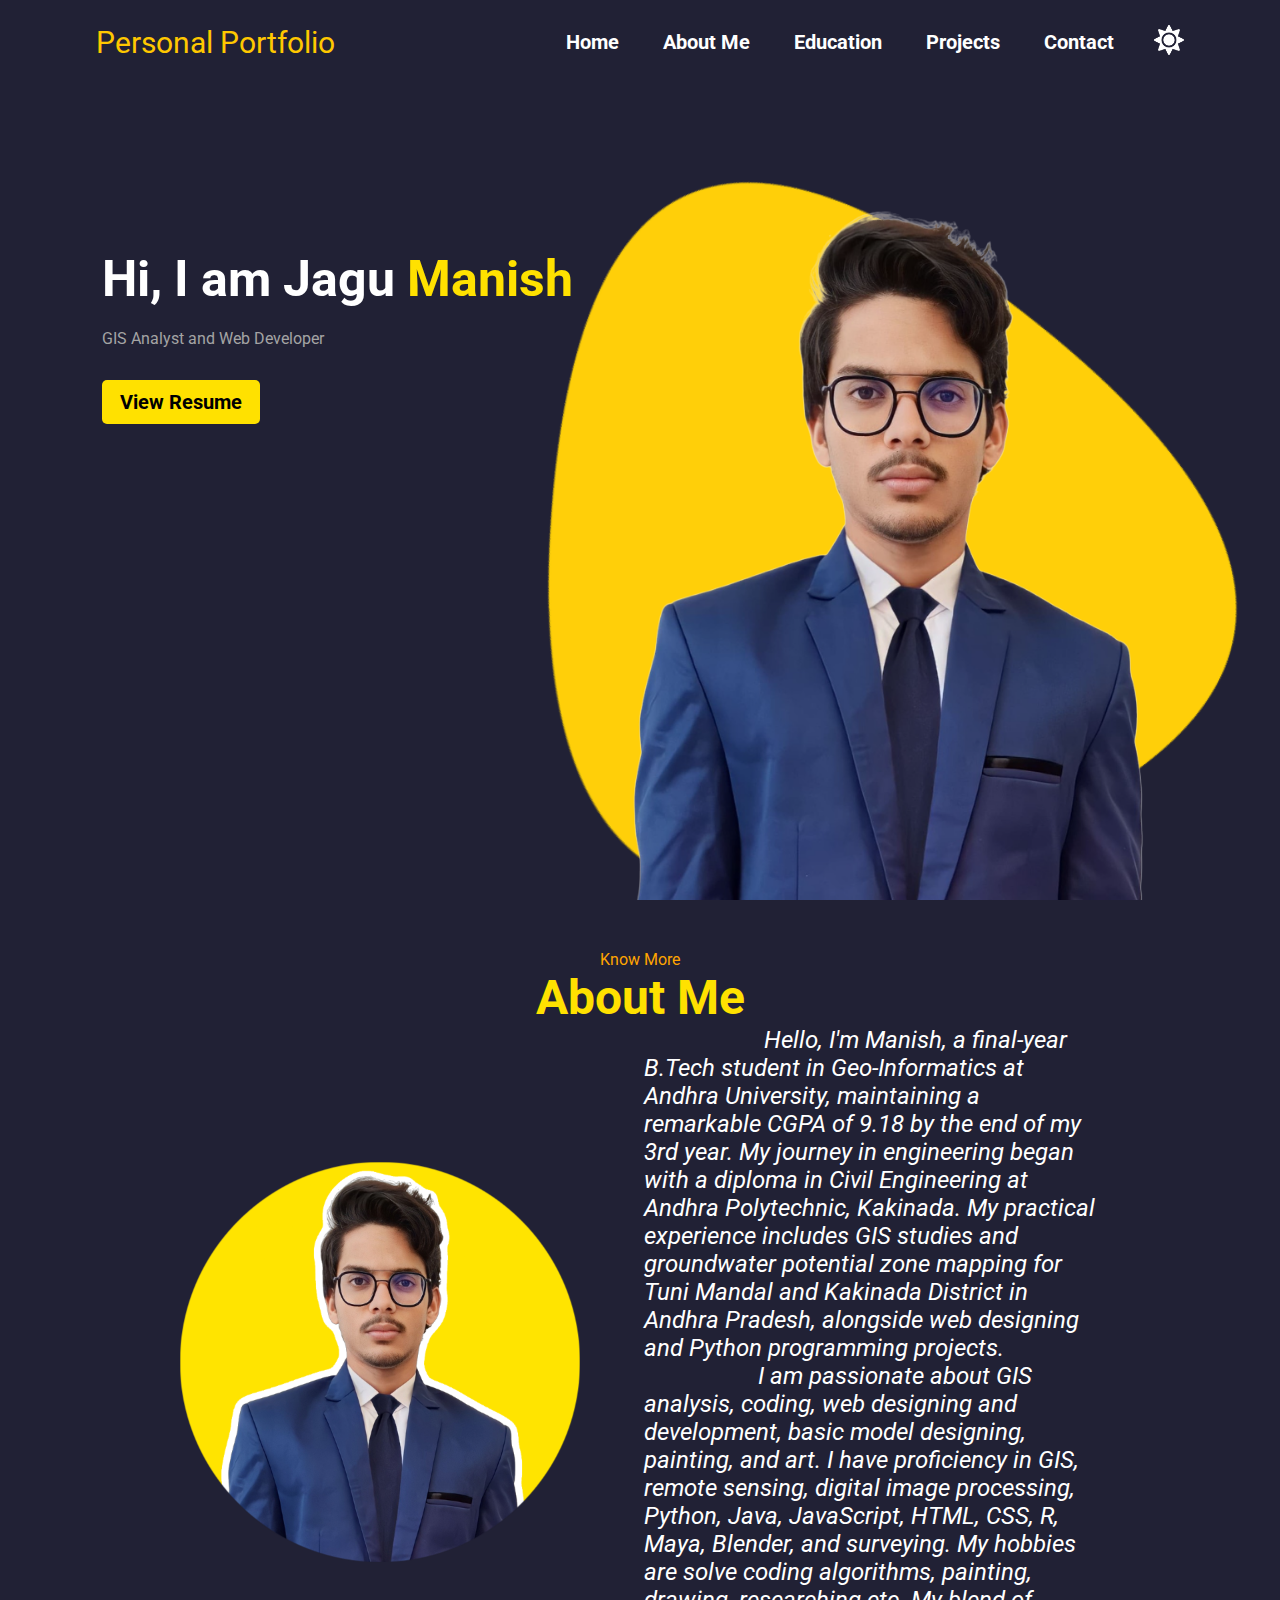
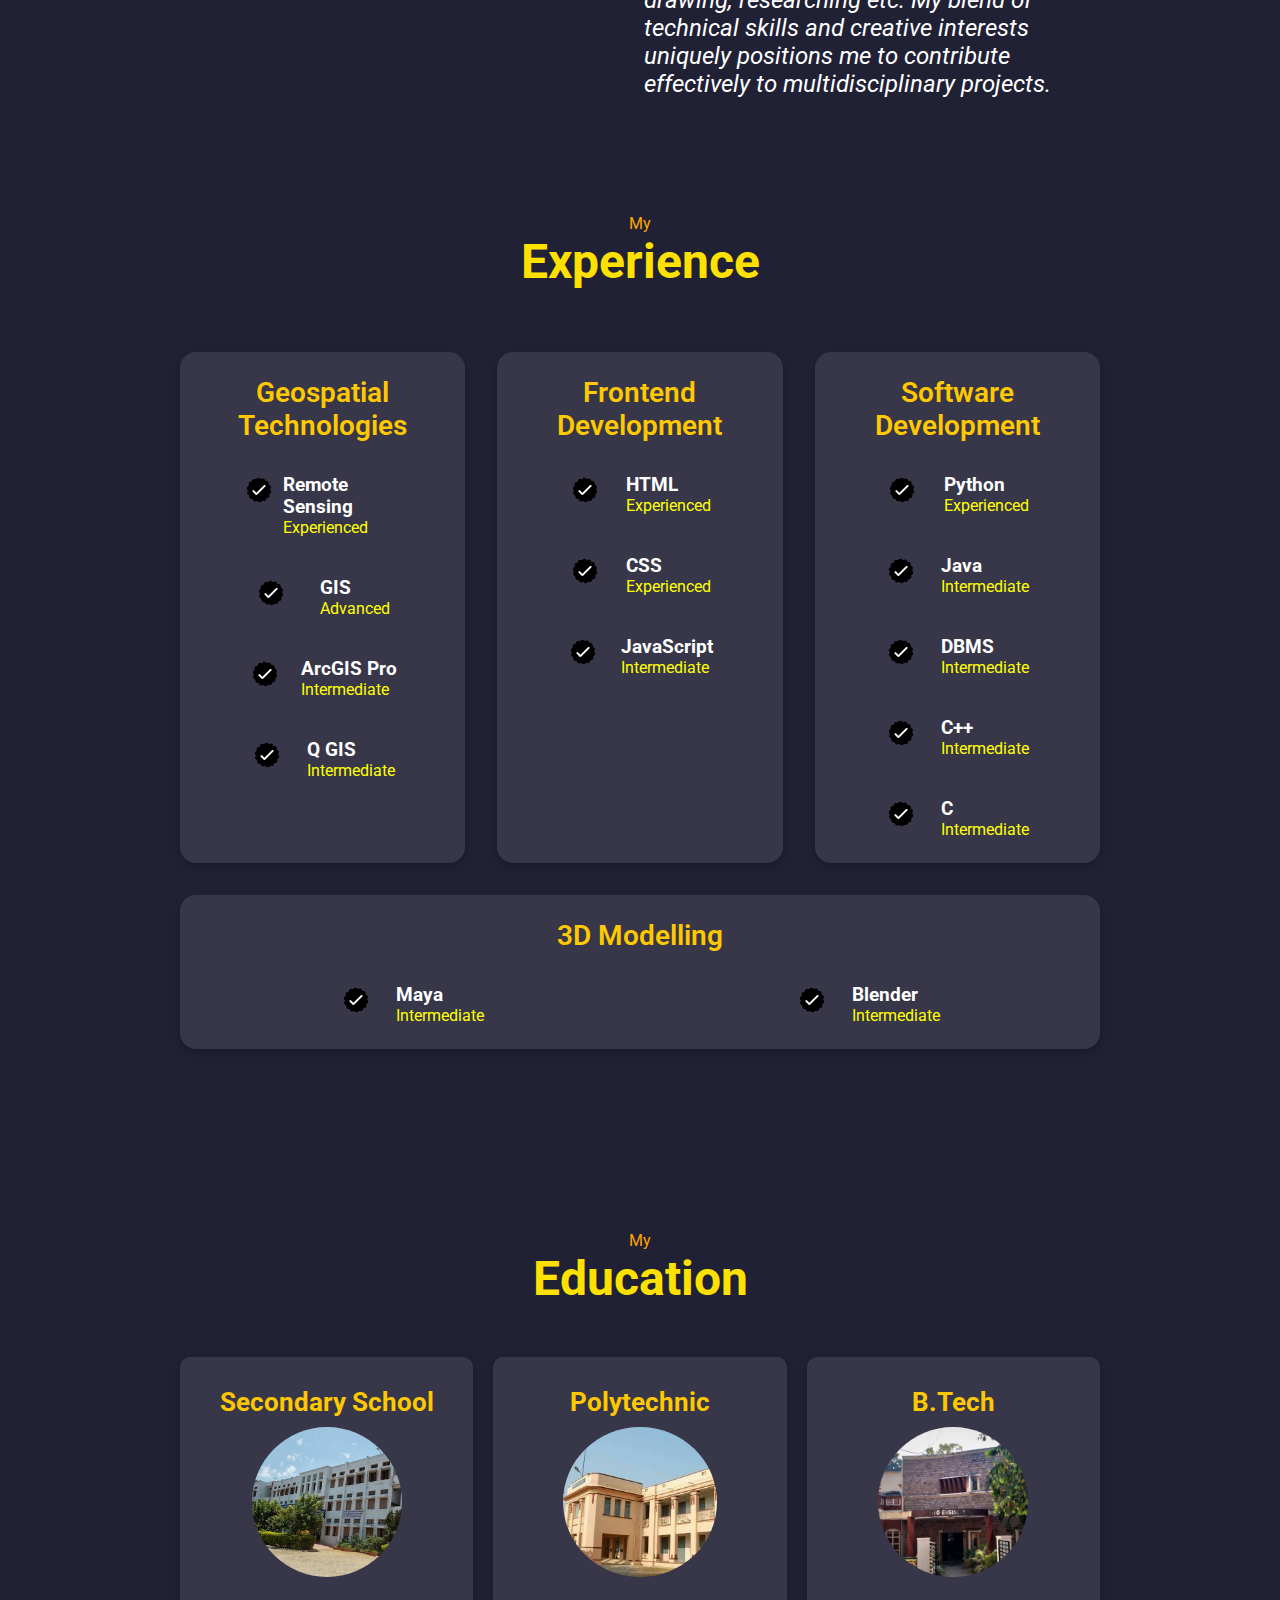
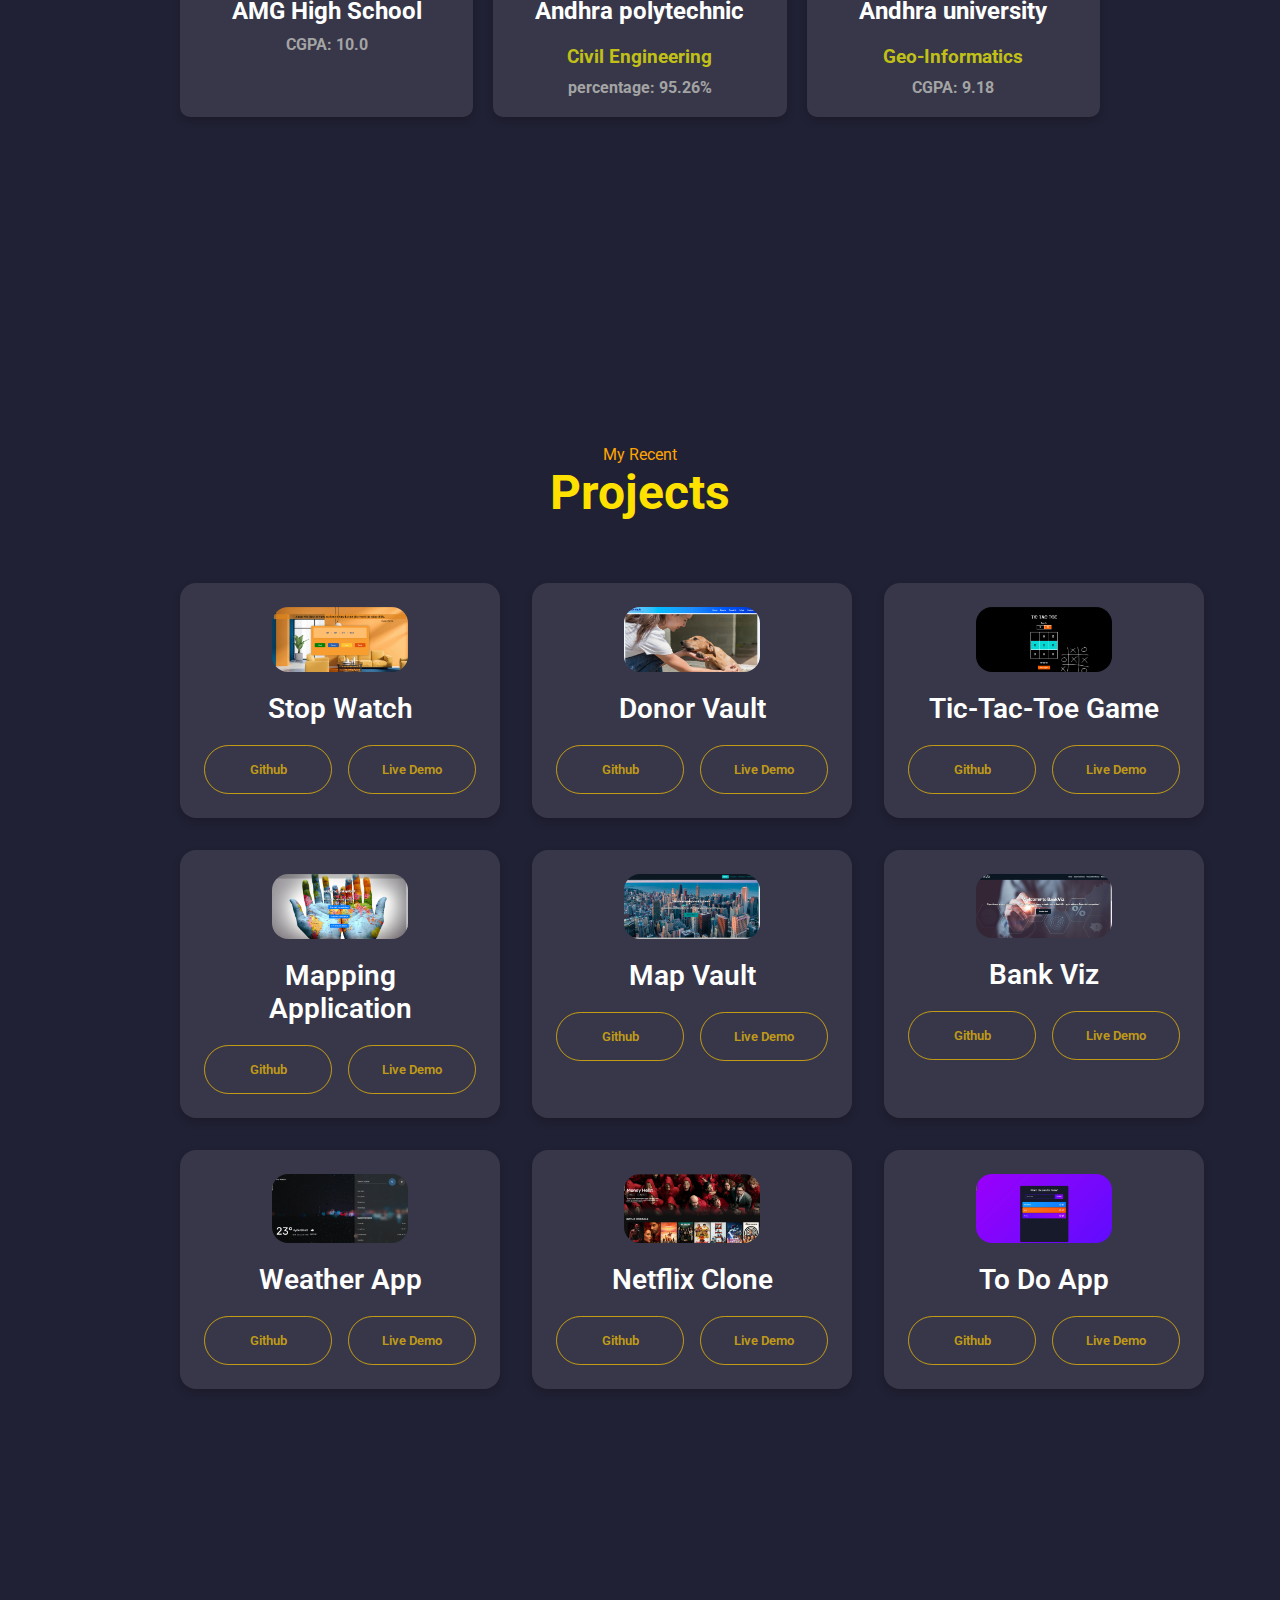
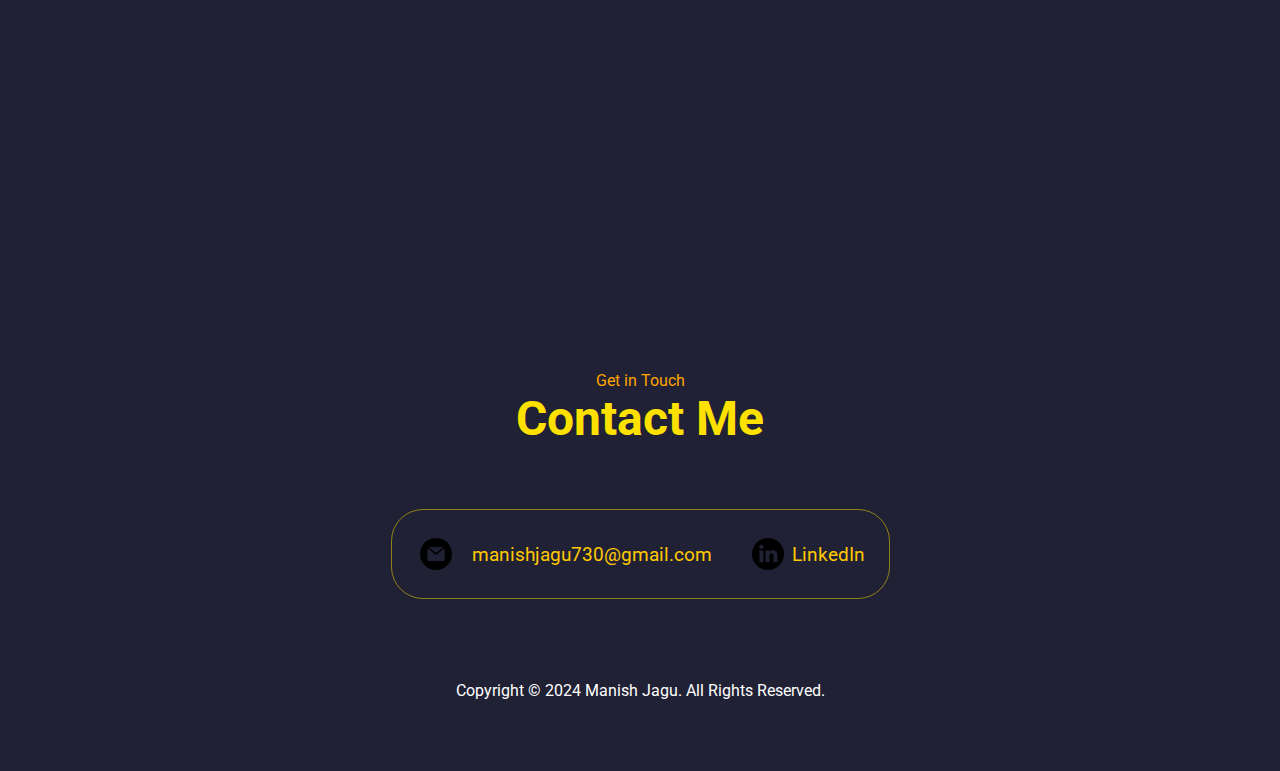
==== index.html @ 271c4fae "Add files via upload" ====
<!DOCTYPE html>
<html lang="en">
<head>
    <meta charset="UTF-8" />
    <meta http-equiv="X-UA-Compatible" content="IE=edge" />
    <meta name="viewport" content="width=device-width, initial-scale=1.0" />
    <title>Manish's Personal Portfolio</title>
    
    <!-- Google Font Roboto link -->
    <link rel="preconnect" href="https://fonts.googleapis.com" />
    <link rel="preconnect" href="https://fonts.gstatic.com" crossorigin />
    <link href="https://fonts.googleapis.com/css2?family=Roboto:wght@300;400;500;700&display=swap" rel="stylesheet"/>
    
    <!-- Font Awesome CDN link -->
    <link rel="stylesheet" href="https://cdnjs.cloudflare.com/ajax/libs/font-awesome/6.5.2/css/all.min.css" integrity="sha512-SnH5WK+bZxgPHs44uWIX+LLJAJ9/2PkPKZ5QiAj6Ta86w+fsb2TkcmfRyVX3pBnMFcV7oQPJkl9QevSCWr3W6A==" crossorigin="anonymous" referrerpolicy="no-referrer" />
    <link rel="stylesheet" href="styles.css" />
</head>
<body>
    <!-- home -->
    <div class="home" id="home">
        <nav>
            <p class="heading-logo">Personal Portfolio</p>
            <ul>
                <li><a href="#home">Home</a></li>
                <li><a href="#about">About Me</a></li>
                <li><a href="#education">Education</a></li>
                <li><a href="#projects">Projects</a></li>
                <li><a href="#contact">Contact</a></li>
            </ul>
            <a href="./index_light.html"><img src="./assets/sun.png" id="mode-icon"></a>
        </nav>
        <div class="home-details" id="home">
            <h1>
                Hi, I am Jagu <span>Manish</span>
            </h1>
            <p>GIS Analyst and Web Developer</p>
            <button onclick="window.open('assets/ResumeMJ.pdf')">View Resume</button>
        </div>
        <div class="home-profile-img">
            <img src="assets/imgbg3.png" class="img-bg">
            <img src="assets/Manish.png" class="manish-img">
        </div>
    </div>

    <!-- about -->
    <section id="about">
        <p class="section__text__p1">Know More</p>
        <h1 class="title">About Me</h1>
        <div class="section-container">
            <div class="section__pic-container">
            <img
                src="./assets/manish2.png"
                alt="Profile picture"
                class="about-pic"
            />
            </div>
            <div class="about-details-container">
            <div class="about-containers">
                
            <div class="text-container">
                <p style="font-size: 24px; font-style:italic; color: white;">
                    ‎ ‎ ‎ ‎ ‎ ‎ ‎ ‎ ‎ ‎ ‎ ‎ ‎ 
                    ‎ ‎ ‎ ‎ ‎ ‎ ‎ Hello, I'm Manish, a final-year B.Tech student in Geo-Informatics at Andhra University, 
                    maintaining a remarkable CGPA of 9.18 by the end of my 3rd year. My journey in engineering 
                    began with a diploma in Civil Engineering at Andhra Polytechnic, Kakinada. My practical 
                    experience includes GIS studies and groundwater potential zone mapping for Tuni Mandal 
                    and Kakinada District in Andhra Pradesh, alongside web designing and Python 
                    programming projects.
                    <br>
                    ‎ ‎ ‎ ‎ ‎ ‎ ‎ ‎ ‎ ‎ ‎ ‎ ‎ 
                    ‎ ‎ ‎ ‎ ‎ ‎ ‎I am passionate about GIS analysis, coding, web designing and development, 
                    basic model designing, painting, and art. I have proficiency in GIS, remote sensing, 
                    digital image processing, Python, Java, JavaScript, HTML, CSS, R, Maya, Blender, and
                    surveying. My hobbies are solve coding algorithms, painting, drawing, researching etc. My blend of technical skills and creative interests uniquely positions me to 
                    contribute effectively to multidisciplinary projects.
                </p>
            </div>
            </div>
        </div>
        </section>
    
    <!-- Experience -->
        <section id="experience">
        <p class="section__text__p1">My</p>
        <h1 class="title">Experience</h1>
        <div class="experience-details-container">
            <div class="about-containers">
    
            <div class="details-container">
                <h2 class="experience-sub-title">Geospatial Technologies</h2>
                <div class="article-container">
                    <article>
                        <img
                        src="./assets/checkmark.png"
                        alt="Experience icon"
                        class="icon"
                        />
                        <div>
                        <h3>Remote Sensing</h3>
                        <p>Experienced</p>
                        </div>
                    </article>
                    <article>
                        <img
                        src="./assets/checkmark.png"
                        alt="Experience icon"
                        class="icon"
                        />
                        <div>
                        <h3>GIS</h3>
                        <p>Advanced</p>
                        </div>
                    </article>
                    <article>
                        <img
                        src="./assets/checkmark.png"
                        alt="Experience icon"
                        class="icon"
                        />
                        <div>
                        <h3>ArcGIS Pro</h3>
                        <p>Intermediate</p>
                        </div>
                    </article>
                    <article>
                        <img
                        src="./assets/checkmark.png"
                        alt="Experience icon"
                        class="icon"
                        />
                        <div>
                        <h3>Q GIS</h3>
                        <p>Intermediate</p>
                        </div>
                    </article>
                </div>
            </div>
            <div class="details-container">
                <h2 class="experience-sub-title">Frontend Development</h2>
                <div class="article-container">
                <article>
                    <img
                    src="./assets/checkmark.png"
                    alt="Experience icon"
                    class="icon"
                    />
                    <div>
                    <h3>HTML</h3>
                    <p>Experienced</p>
                    </div>
                </article>
                <article>
                    <img
                    src="./assets/checkmark.png"
                    alt="Experience icon"
                    class="icon"
                    />
                    <div>
                    <h3>CSS</h3>
                    <p>Experienced</p>
                    </div>
                </article>
                <article>
                    <img
                    src="./assets/checkmark.png"
                    alt="Experience icon"
                    class="icon"
                    />
                    <div>
                    <h3>JavaScript</h3>
                    <p>Intermediate</p>
                    </div>
                </article>
                </div>
            </div>
            <div class="details-container">
                <h2 class="experience-sub-title">Software Development</h2>
                <div class="article-container">
                    <article>
                        <img
                        src="./assets/checkmark.png"
                        alt="Experience icon"
                        class="icon"
                        />
                        <div>
                        <h3>Python</h3>
                        <p>Experienced</p>
                        </div>
                    </article>
                <article>
                    <img
                    src="./assets/checkmark.png"
                    alt="Experience icon"
                    class="icon"
                    />
                    <div>
                    <h3>Java</h3>
                    <p>Intermediate</p>
                    </div>
                </article>
                <article>
                    <img
                    src="./assets/checkmark.png"
                    alt="Experience icon"
                    class="icon"
                    />
                    <div>
                    <h3>DBMS</h3>
                    <p>Intermediate</p>
                    </div>
                </article>
                <article>
                    <img
                    src="./assets/checkmark.png"
                    alt="Experience icon"
                    class="icon"
                    />
                    <div>
                    <h3>C++</h3>
                    <p>Intermediate</p>
                    </div>
                </article>
                <article>
                    <img
                    src="./assets/checkmark.png"
                    alt="Experience icon"
                    class="icon"
                    />
                    <div>
                    <h3>C</h3>
                    <p>Intermediate</p>
                    </div>
                </article>
                </div>
            </div>
    
            <div class="details-container">
                <h2 class="experience-sub-title">3D Modelling</h2>
                <div class="article-container">
                    <article>
                        <img
                        src="./assets/checkmark.png"
                        alt="Experience icon"
                        class="icon"
                        />
                        <div>
                        <h3>Maya</h3>
                        <p>Intermediate</p>
                        </div>
                    </article>
                <article>
                    <img
                    src="./assets/checkmark.png"
                    alt="Experience icon"
                    class="icon"
                    />
                    <div>
                    <h3>Blender</h3>
                    <p>Intermediate</p>
                    </div>
                </article>
                </div>
            </div>
        </div>
        </div>
    </section>
    
    <!-- Education -->
    <section id="education">
        <p class="section__text__p1">My</p>
        <h1 class="title">Education</h1>
        <div class="education-details-container">
            <div class="education-container">
                <h1>Secondary School</h1>
                <img src="assets/amg.jpg" alt="ssc">
                <h2>AMG High School</h2>
                <h4>CGPA: 10.0</h4>
            </div>
    
            <div class="education-container">
                <h1>Polytechnic</h1>
                <img src="assets/apt.jpeg" alt="ssc">
                <h2>Andhra polytechnic</h2>
                <h3>Civil Engineering</h3>
                <h4>percentage: 95.26%</h4>
            </div>
    
            <div class="education-container">
                <h1>B.Tech</h1>
                <img src="assets/geoengg.jpg" alt="ssc">
                <h2>Andhra university</h2>
                <h3>Geo-Informatics</h3>
                <h4>CGPA: 9.18</h4>
            </div>
        </div>
    </section>

    <!-- Projects -->
    <section id="projects">
    <p class="section__text__p1">My Recent</p>
    <h1 class="title">Projects</h1>
    <div class="experience-details-container">
        <div class="about-containers project-containers">
            <div class="details-container color-container">
                <div class="article-container">
                <img
                    src="./assets/Stopwatch.png"
                    alt="Project 1"
                    class="project-img"
                />
                </div>
                <h2 class="experience-sub-title project-title">Stop Watch</h2>
                <div class="btn-container">
                <button
                    class="btn btn-color-2 project-btn"
                    onclick="location.href='https://github.com/ManishJaagu/PRODIGY_WD_02.git'"
                >
                    Github
                </button>
                <button
                    class="btn btn-color-2 project-btn"
                    onclick="location.href='https://manishjaagu.github.io/PRODIGY_WD_02/'"
                >
                    Live Demo
                </button>
                </div>
            </div>
            <div class="details-container color-container">
                <div class="article-container">
                <img
                    src="./assets/DonorVault.png"
                    alt="Project 2"
                    class="project-img"
                />
                </div>
                <h2 class="experience-sub-title project-title">Donor Vault</h2>
                <div class="btn-container">
                <button
                    class="btn btn-color-2 project-btn"
                    onclick="location.href='https://github.com/ManishJaagu/ManishJaagu-The-Sparks-foundation_Task3_payment-gateway-integration_Web-Development.git'"
                >
                    Github
                </button>
                <button
                    class="btn btn-color-2 project-btn"
                    onclick="location.href='https://manishjaagu.github.io/ManishJaagu-The-Sparks-foundation_Task3_payment-gateway-integration_Web-Development/'"
                >
                    Live Demo
                </button>
                </div>
            </div>
            <div class="details-container color-container">
            <div class="article-container">
            <img
                src="./assets/Tic-Tac-Toe.png"
                alt="Project 3"
                class="project-img"
            />
            </div>
            <h2 class="experience-sub-title project-title">Tic-Tac-Toe Game</h2>
            <div class="btn-container">
            <button
                class="btn btn-color-2 project-btn"
                onclick="location.href='https://github.com/ManishJaagu/PRODIGY_WD_03.git'"
            >
                Github
            </button>
            <button
                class="btn btn-color-2 project-btn"
                onclick="location.href='https://manishjaagu.github.io/PRODIGY_WD_03/'"
            >
                Live Demo
            </button>
            </div>
            
            </div>
    
            <div class="details-container color-container">
                <div class="article-container">
                <img
                    src="./assets/MapVaultGIS.png"
                    alt="Project 1"
                    class="project-img"
                />
                </div>
                <h2 class="experience-sub-title project-title">Mapping Application</h2>
                <div class="btn-container">
                <button
                    class="btn btn-color-2 project-btn"
                    onclick="location.href='https://github.com/ManishJaagu/InternCareer_Geospatial-Data-Analysis_Task2_Geospatial-Application-Development.git'"
                >
                    Github
                </button>
                <button
                    class="btn btn-color-2 project-btn"
                    onclick="location.href='https://manishjaagu.github.io/InternCareer_Geospatial-Data-Analysis_Task2_Geospatial-Application-Development/'"
                >
                    Live Demo
                </button>
                </div>
            </div>
            <div class="details-container color-container">
                <div class="article-container">
                <img
                    src="./assets/Map Vault.png"
                    alt="Project 2"
                    class="project-img"
                />
                </div>
                <h2 class="experience-sub-title project-title">Map Vault</h2>
                <div class="btn-container">
                <button
                    class="btn btn-color-2 project-btn"
                    onclick="location.href='https://github.com/ManishJaagu/PRODIGY_WD_01.git'"
                >
                    Github
                </button>
                <button
                    class="btn btn-color-2 project-btn"
                    onclick="location.href='https://manishjaagu.github.io/PRODIGY_WD_01/'"
                >
                    Live Demo
                </button>
                </div>
            </div>
            <div class="details-container color-container">
            <div class="article-container">
            <img
                src="./assets/BankViz.png"
                alt="Project 3"
                class="project-img"
            />
            </div>
            <h2 class="experience-sub-title project-title">Bank Viz</h2>
            <div class="btn-container">
            <button
                class="btn btn-color-2 project-btn"
                onclick="location.href='https://github.com/ManishJaagu/The-Sparks-foundation_Task1_Basic-banking-System_Web-Development.git'"
            >
                Github
            </button>
            <button
                class="btn btn-color-2 project-btn"
                onclick="location.href='https://manishjaagu.github.io/The-Sparks-foundation_Task1_Basic-banking-System_Web-Development/'"
            >
                Live Demo
            </button>
            </div>
            
            </div>

            <div class="details-container color-container">
                <div class="article-container">
                <img
                    src="./assets/weather2.png"
                    alt="Project 1"
                    class="project-img"
                />
                </div>
                <h2 class="experience-sub-title project-title">Weather App</h2>
                <div class="btn-container">
                <button
                    class="btn btn-color-2 project-btn"
                    onclick="location.href='https://github.com/ManishJaagu/InternCareer_Geospatial-Data-Analysis_Task2_Geospatial-Application-Development.git'"
                >
                    Github
                </button>
                <button
                    class="btn btn-color-2 project-btn"
                    onclick="location.href='https://manishjaagu.github.io/InternCareer_Geospatial-Data-Analysis_Task2_Geospatial-Application-Development/'"
                >
                    Live Demo
                </button>
                </div>
            </div>
            <div class="details-container color-container">
                <div class="article-container">
                <img
                    src="./assets/netflixClone.png"
                    alt="Project 2"
                    class="project-img"
                />
                </div>
                <h2 class="experience-sub-title project-title">Netflix Clone</h2>
                <div class="btn-container">
                <button
                    class="btn btn-color-2 project-btn"
                    onclick="location.href='https://github.com/ManishJaagu/PRODIGY_WD_01.git'"
                >
                    Github
                </button>
                <button
                    class="btn btn-color-2 project-btn"
                    onclick="location.href='https://manishjaagu.github.io/PRODIGY_WD_01/'"
                >
                    Live Demo
                </button>
                </div>
            </div>
            <div class="details-container color-container">
            <div class="article-container">
            <img
                src="./assets/todoapp.png"
                alt="Project 3"
                class="project-img"
            />
            </div>
            <h2 class="experience-sub-title project-title">To Do App</h2>
            <div class="btn-container">
            <button
                class="btn btn-color-2 project-btn"
                onclick="location.href='https://github.com/ManishJaagu/The-Sparks-foundation_Task1_Basic-banking-System_Web-Development.git'"
            >
                Github
            </button>
            <button
                class="btn btn-color-2 project-btn"
                onclick="location.href='https://manishjaagu.github.io/The-Sparks-foundation_Task1_Basic-banking-System_Web-Development/'"
            >
                Live Demo
            </button>
            </div>
            
            </div>
        </div>
    </div>
    </div>
    </section>
    
    <!-- Contact -->
    <section id="contact">
    <p class="section__text__p1">Get in Touch</p>
    <h1 class="title">Contact Me</h1>
    <div class="contact-info-upper-container">
        <div class="contact-info-container">
        <img
            src="./assets/email.png"
            alt="Email icon"
            class="icon contact-icon email-icon"
        />
        <p>
            <p href="mailto:manishjagu730@gmail.com">manishjagu730@gmail.com </p>
        </p>
        </div>
        <div class="contact-info-container">
        <img
            src="./assets/linkedin.png"
            alt="LinkedIn icon"
            class="icon contact-icon"
        />
        <p>
            <a href="https://www.linkedin.com/in/jagu-manish-592334283/"
            >LinkedIn</a
            >
        </p>
        </div>
    </div>
    </section>

    <!-- Footer -->
    <footer>
    <p>Copyright &#169; 2024 Manish Jagu. All Rights Reserved.</p>
    </footer>

    <!-- script -->
    <script>
    function toggleMenu() {
        const menu = document.querySelector(".menu-links");
        const icon = document.querySelector(".hamburger-icon");
        menu.classList.toggle("open");
        icon.classList.toggle("open");
    }
    </script>
    
</body>
</html>
---- styles.css ----
* {
    margin: 0;
    padding: 0;
    font-family: "Roboto", sans-serif;
}

#mode-icon{
  width: 30px;
  cursor: pointer;
  padding-left: 20px;
}


body{
  background-color: rgb(33, 33, 53);
  color: rgb(255, 225, 0);
}

section p{
  color: orange;
}
.home {
    position: relative;
    width: 100%;
    height: 100vh;
    background: rgb(33, 33, 53);
}

nav {
    display: flex;
    width: 85%;
    margin: auto;
    padding: 20px;
    align-items: center;
    justify-content: space-between;
}

.heading-logo {
    font-size: 30px;
    color: rgb(255, 200, 0);
    cursor: pointer;
}
nav ul{
  flex: 1;
  text-align: right;
}

nav ul li {
    display: inline-block;
    list-style: none;
    margin: 10px 20px;
}

nav ul li a {
    font-size: 20px;
    text-decoration: none;
    color: white;
    font-weight: bold;
}

nav ul li a:hover {
    color: rgb(255, 200, 0);
    transform: scale(1.1);
    transition: 0.2s;
}

nav ul li a:active {
    color: orange;
    transform: scale(1.05);
    transition: 0.1s;
}

/*------------------Home details---------------*/
.home-details {
    margin-left: 8%;
    margin-top: 13%;
}

.home-details h1 {
    font-size: 50px;
    color: white;
    margin-bottom: 20px;
}

span {
    color:rgb(255, 225, 0);
}

.home-details p {
    color: rgb(164, 164, 164);
    line-height: 22px;
}

.home-details button {
    background-color: rgb(255, 225, 0);
    text-decoration: none;
    color: black;
    font-weight: bold;
    font-size: 20px;
    padding: 10px 18px;
    margin: 30px 0;
    display: inline-block;
    border-radius: 5px;
    border: none;
}

.home-details button:hover {
    transform: scale(1.1);
    transition: 0.3s;
}

.home-profile-img {
    width: 45%;
    height: 80%;
    position: absolute;
    bottom: 0;
    right: 100px;
}

.home-profile-img img {
    height: 100%;
    position: absolute;
    left: 50%;
    bottom: 0;
    transform: translateX(-50%);
    transition: bottom 1s, left 1s;
}

.home-profile-img:hover .img-bg {
    bottom: 40px;
}

.home-profile-img:hover .manish-img {
    left: 45%;
}

/* Media Queries for Responsive Design */
@media (max-width: 1200px) {
    .home-details h1 {
        font-size: 40px;
    }

    .home-details button {
        font-size: 18px;
        padding: 8px 16px;
    }

    .home-profile-img {
        width: 50%;
        right: 50px;
    }
}

@media (max-width: 992px) {
    nav ul {
        display: none;
    }

    nav .menu-icon {
        display: block;
    }

    .home-details {
        margin-top: 10%;
    }

    .home-profile-img {
        width: 55%;
        right: 20px;
    }
}

@media (max-width: 768px) {
    nav {
        flex-direction: column;
        align-items: flex-start;
    }

    .home-details h1 {
        font-size: 30px;
    }

    .home-details p {
        font-size: 16px;
    }

    .home-details button {
        font-size: 16px;
        padding: 6px 12px;
    }

    .home-profile-img {
        width: 60%;
        right: 10px;
    }
}

@media (max-width: 576px) {
    .home-details {
        margin-left: 5%;
        margin-top: 5%;
    }

    .home-details h1 {
        font-size: 25px;
    }

    .home-details p {
        font-size: 14px;
    }

    .home-details button {
        font-size: 14px;
        padding: 5px 10px;
    }

    .home-profile-img {
        width: 70%;
        right: 0;
    }

    .home-profile-img img {
        height: 80%;
    }
}

@media (max-width: 400px) {
    .home-details {
        margin-left: 3%;
        margin-top: 3%;
    }

    .home-details h1 {
        font-size: 20px;
    }

    .home-details p {
        font-size: 12px;
    }

    .home-details button {
        font-size: 12px;
        padding: 4px 8px;
    }

    .home-profile-img {
        width: 80%;
        right: 0;
    }

    .home-profile-img img {
        height: 70%;
    }
}

/* ----------------------------------------- */
  section {
    padding-top: 4vh;
    height: 96vh;
    margin: 0 10rem;
    box-sizing: border-box;
    min-height: fit-content;
  }
  
  .section-container {
    display: flex;
  }
  
  #profile {
    display: flex;
    justify-content: center;
    gap: 5rem;
    height: 80vh;
    border-radius: 999px;
  }
  
  .section__pic-container {
    display: flex;
    height: 400px;
    width: 400px;
    margin: auto 0;
    border-radius: 999px;
  }
  
  .section__text {
    align-self: center;
    text-align: center;
  }
  
  .section__text p {
    font-weight: 600;
  }
  
  .section__text__p1 {
    text-align: center;
  }
  
  .section__text__p2 {
    font-size: 1.75rem;
    margin-bottom: 1rem;
  }
  
  .title {
    font-size: 3rem;
    text-align: center;
  }
  
  #socials-container {
    display: flex;
    justify-content: center;
    margin-top: 1rem;
    gap: 1rem;
  }
  
  .icon {
    cursor: pointer;
    height: 2rem;
  }
  
  .btn-container {
    display: flex;
    justify-content: center;
    gap: 1rem;
  }
  
  .btn {
    font-weight: 600;
    transition: all 300ms ease;
    padding: 1rem;
    width: 8rem;
    border-radius: 2rem;
  }
  
  .btn-color-1,
  .btn-color-2 {
    border: rgb(53, 53, 53) 0.1rem solid;
  }
  
  .btn-color-1:hover,
  .btn-color-2:hover {
    cursor: pointer;
  }
  
  .btn-color-1,
  .btn-color-2:hover {
    background: rgb(53, 53, 53);
    color: white;
  }
  
  .btn-color-1:hover {
    background: rgb(0, 0, 0);
  }
  
  .btn-color-2 {
    background: none;
  }
  
  .btn-color-2:hover {
    border: rgb(255, 255, 255) 0.1rem solid;
  }
  
  .btn-container {
    gap: 1rem;
  }
  
  #about {
    position: relative;
  }
  
  .about-containers {
    gap: 2rem;
    margin-bottom: 2rem;
    margin-top: 2rem;
  }
  
  .about-details-container {
    justify-content: center;
    flex-direction: column;
  }
  
  .about-containers,
  .about-details-container {
    display: flex;
  }
  
  .project-containers{
    display: grid;
    grid-template-columns: repeat(3, 1fr);
  }
  
  .about-pic {
    border-radius: 2rem;
  }
  
  .details-container {
    padding: 1.5rem;
    flex: 1;
    background:rgba(255, 255, 255, 0.1);
    border-radius: 1rem;
    text-align: center;
    box-shadow: 0 4px 8px rgba(0, 0, 0, 0.2);
  }
  
  .details-container h3{
    color: white;
  }

  .details-container p{
    color: rgb(255, 255, 0);
  }
  .section-container {
    gap: 4rem;
    height: 80%;
  }
  
  .section__pic-container {
    height: 400px;
    width: 400px;
    margin: auto 0;
  }
  
  #experience {
    position: relative;
  }
  
  .experience-sub-title {
    color: rgb(255, 200, 0);
    font-weight: 600;
    font-size: 1.75rem;
    margin-bottom: 2rem;
  }
  
  .experience-details-container {
    display: flex;
    justify-content: center;
    flex-direction: column;
  }
  
  .article-container {
    display: flex;
    text-align: initial;
    flex-wrap: wrap;
    flex-direction: row;
    gap: 2.5rem;
    justify-content: space-around;
  }
  
  article {
    display: flex;
    width: 10rem;
    justify-content: space-around;
    gap: 0.5rem;
  }
  
  /* Education Section */
  section {
    padding: 50px 20px;
    background-color: rgb(33, 33, 53);
  }
  
  #education{
    padding-top: 100px;
  }
  
  .title {
    text-align: center;
    margin-bottom: 30px;
  }
  
  .education-details-container {
    display: grid; 
    grid-template-columns: repeat(3, 1fr);
    gap: 20px; 
    justify-content: center;
    margin-top: 50px;
  }
  
  .education-container {
    background:rgba(255, 255, 255, 0.1);
    border-radius: 10px;
    box-shadow: 0 4px 8px rgba(0, 0, 0, 0.2);
    padding: 20px;
    text-align: center;
    display: flex; 
    flex-direction: column; 
    align-items: center; 
  }
  
  
  .education-container img {
    max-width: 100%; 
    max-height: 150px; 
    border-radius: 50%;
    margin-bottom: 10px;
  }
  
  .education-container h1,
  .education-container h2,
  .education-container h3 {
    margin: 10px 0;
  }
  
  .education-container h1 {
    font-size: 1.6rem;
    color: rgb(255, 200, 0);
  }
  
  .education-container h2 {
    font-size: 1.5rem;
    color: white;
  }
  
  .education-container h3 {
    font-size: 1.2rem;
    color: rgba(255, 255, 0, 0.7);
  }
  
  .education-container h4 {
    font-size: 1rem;
    color: rgb(164, 164, 164);
  }


  .nav-links-container{
    text-align: center;
  }
  
  /* Responsive Design */
  @media (max-width: 768px) {
    .education-details-container {
      grid-template-columns: repeat(2, 1fr); 
    }
  }
  
  @media (max-width: 480px) {
    .education-details-container {
      grid-template-columns: 1fr; 
    }
  }
  
  
  
  #projects {
    position: relative;
  }
  
  .color-container {
    background: rgba(255, 255, 255, 0.1);
  }
  
  .project-img {
    border-radius: 1rem;
    width: 50%;
    height: 50%;
  }
  
  .project-title {
    margin: 20px;
    color: white;
  }
  
  .project-btn {
    color: rgba(255, 200, 0, 0.7);
    border-color: rgba(255, 200, 0, 0.7);
  }
  
  #contact {
    display: flex;
    justify-content: center;
    flex-direction: column;
    margin-top: 50vh;
    height: 100vh;
  }
  
  .contact-info-upper-container {
    display: flex;
    justify-content: center;
    border-radius: 2rem;
    border: 0.1rem solid;
    border-color: rgba(255, 225, 0, 0.5);
    background: (250, 250, 250);
    margin: 2rem auto;
    padding: 0.5rem;
  }
  
  .contact-info-container {
    display: flex;
    align-items: center;
    justify-content: center;
    gap: 0.5rem;
    margin: 1rem;
  }
  
  .contact-info-container p {
    font-size: larger;
    cursor: pointer;
    color: rgb(255, 200, 0);
  }
  
  .contact-info-container p a{
    text-decoration: none;
    color: rgb(255, 200, 0);
  }

  .contact-icon {
    cursor: default;
  }
  
  .email-icon {
    height: 2.5rem;
  }
  
  footer {
    height: 10vh;
    margin: 0 1rem;
    color: white;
  }
  
  footer p {
    text-align: center;
  }
  @media screen and (max-width: 1400px) {
    #profile {
      height: 83vh;
      margin-bottom: 6rem;
    }
    .about-containers {
      flex-wrap: wrap;
    }
    #contact,
    #projects {
      height: fit-content;
    }
  }
  
  @media screen and (max-width: 1200px) {
    #desktop-nav {
      display: none;
    }
    #hamburger-nav {
      display: flex;
    }
    #experience,
    .experience-details-container {
      margin-top: 2rem;
    }
    #profile,
    .section-container {
      display: block;
    }
  
    section,
    .section-container {
      height: fit-content;
    }
    section {
      margin: 0 5%;
    }
    .section__pic-container {
      width: 275px;
      height: 275px;
      margin: 0 auto 2rem;
    }
    .about-containers {
      margin-top: 0;
    }
  }
  
  @media screen and (max-width: 600px) {
    #contact,
    footer {
      height: 100vh;
    }
    #profile {
      height: 83vh;
      margin-bottom: 0;
    }
    article {
      font-size: 1rem;
    }
    footer nav {
      height: fit-content;
      margin-bottom: 2rem;
    }
    .about-containers,
    .contact-info-upper-container,
    .btn-container {
      flex-wrap: wrap;
    }
    .contact-info-container {
      margin: 0;
    }
    .contact-info-container p,
    .nav-links li a {
      font-size: 1rem;
    }
    .experience-sub-title {
      font-size: 1.25rem;
    }
    .logo {
      font-size: 1.5rem;
    }
    .nav-links {
      flex-direction: column;
      gap: 0.5rem;
      text-align: center;
    }
    .section__pic-container {
      width: auto;
      height: 46vw;
      justify-content: center;
    }
    .section__text__p2 {
      font-size: 1.25rem;
    }
    .title {
      font-size: 2rem;
    }
    .text-container {
      text-align: justify;
    }
  }
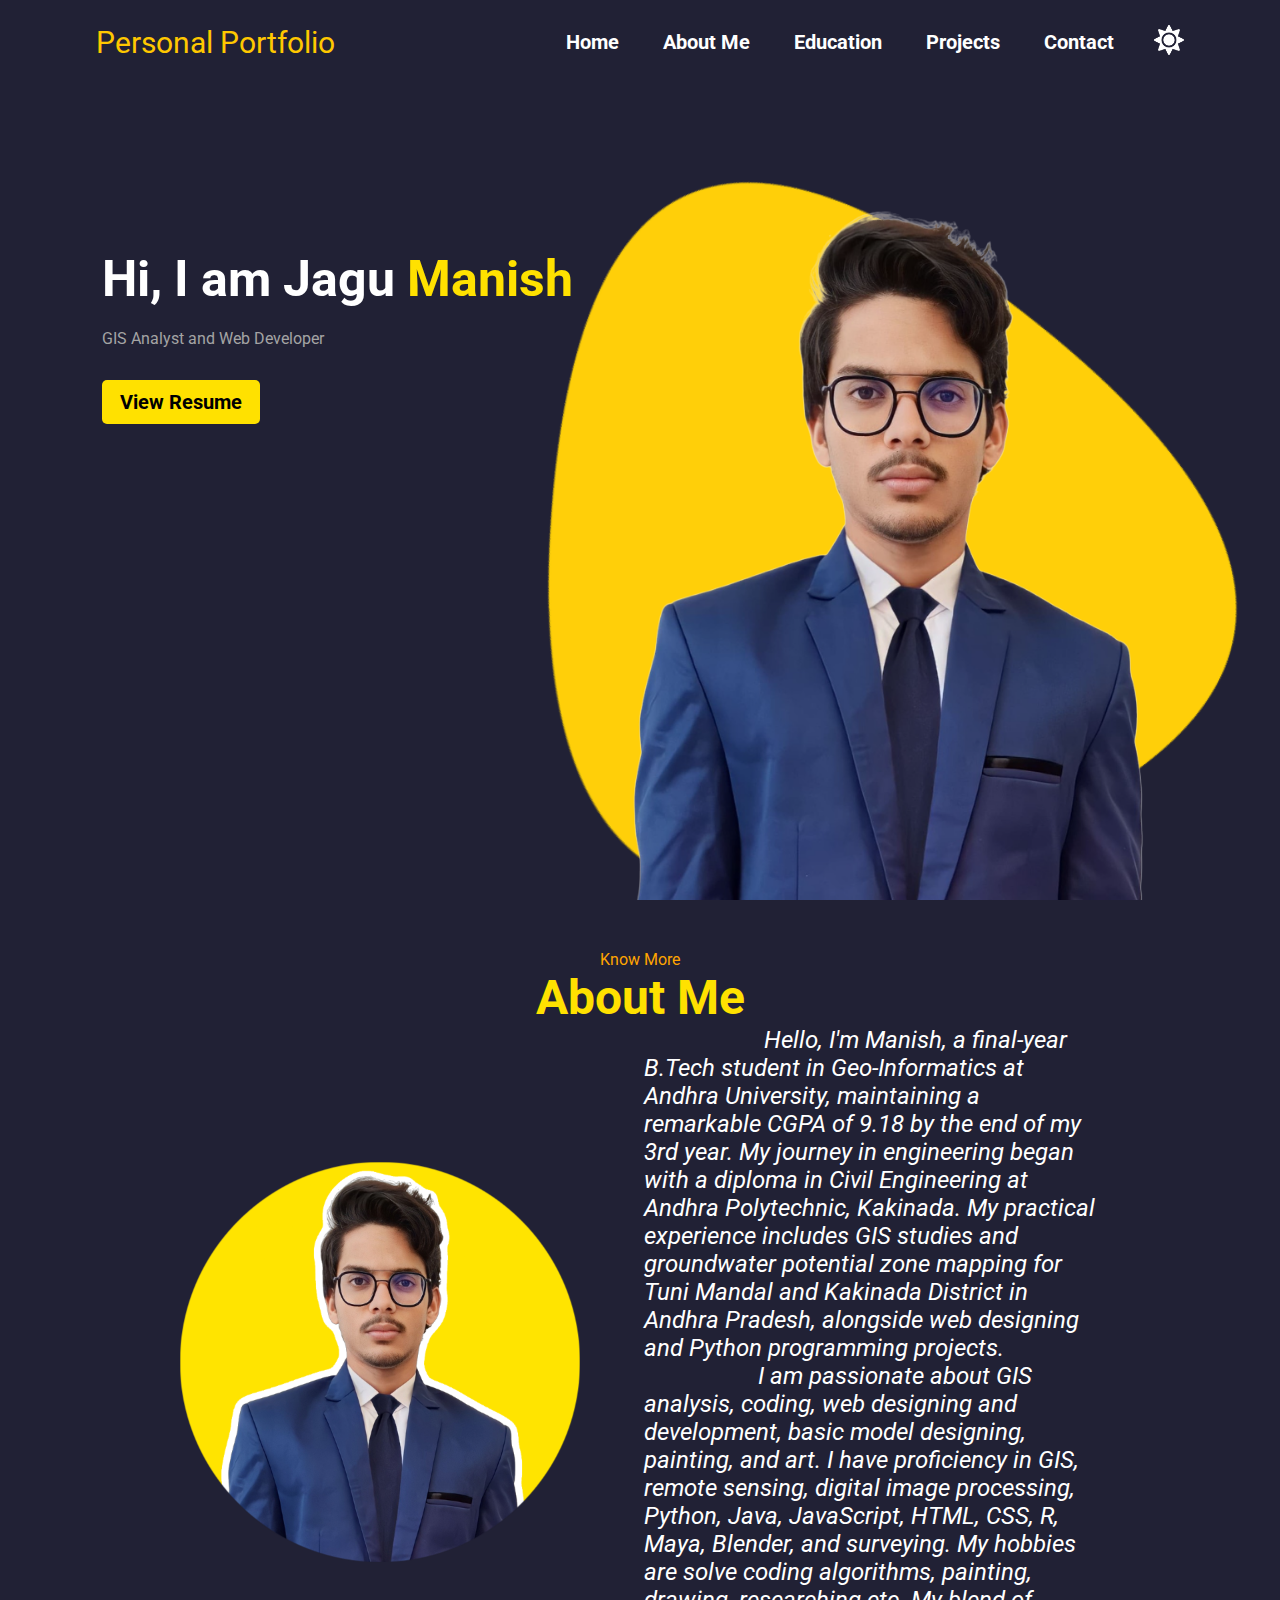
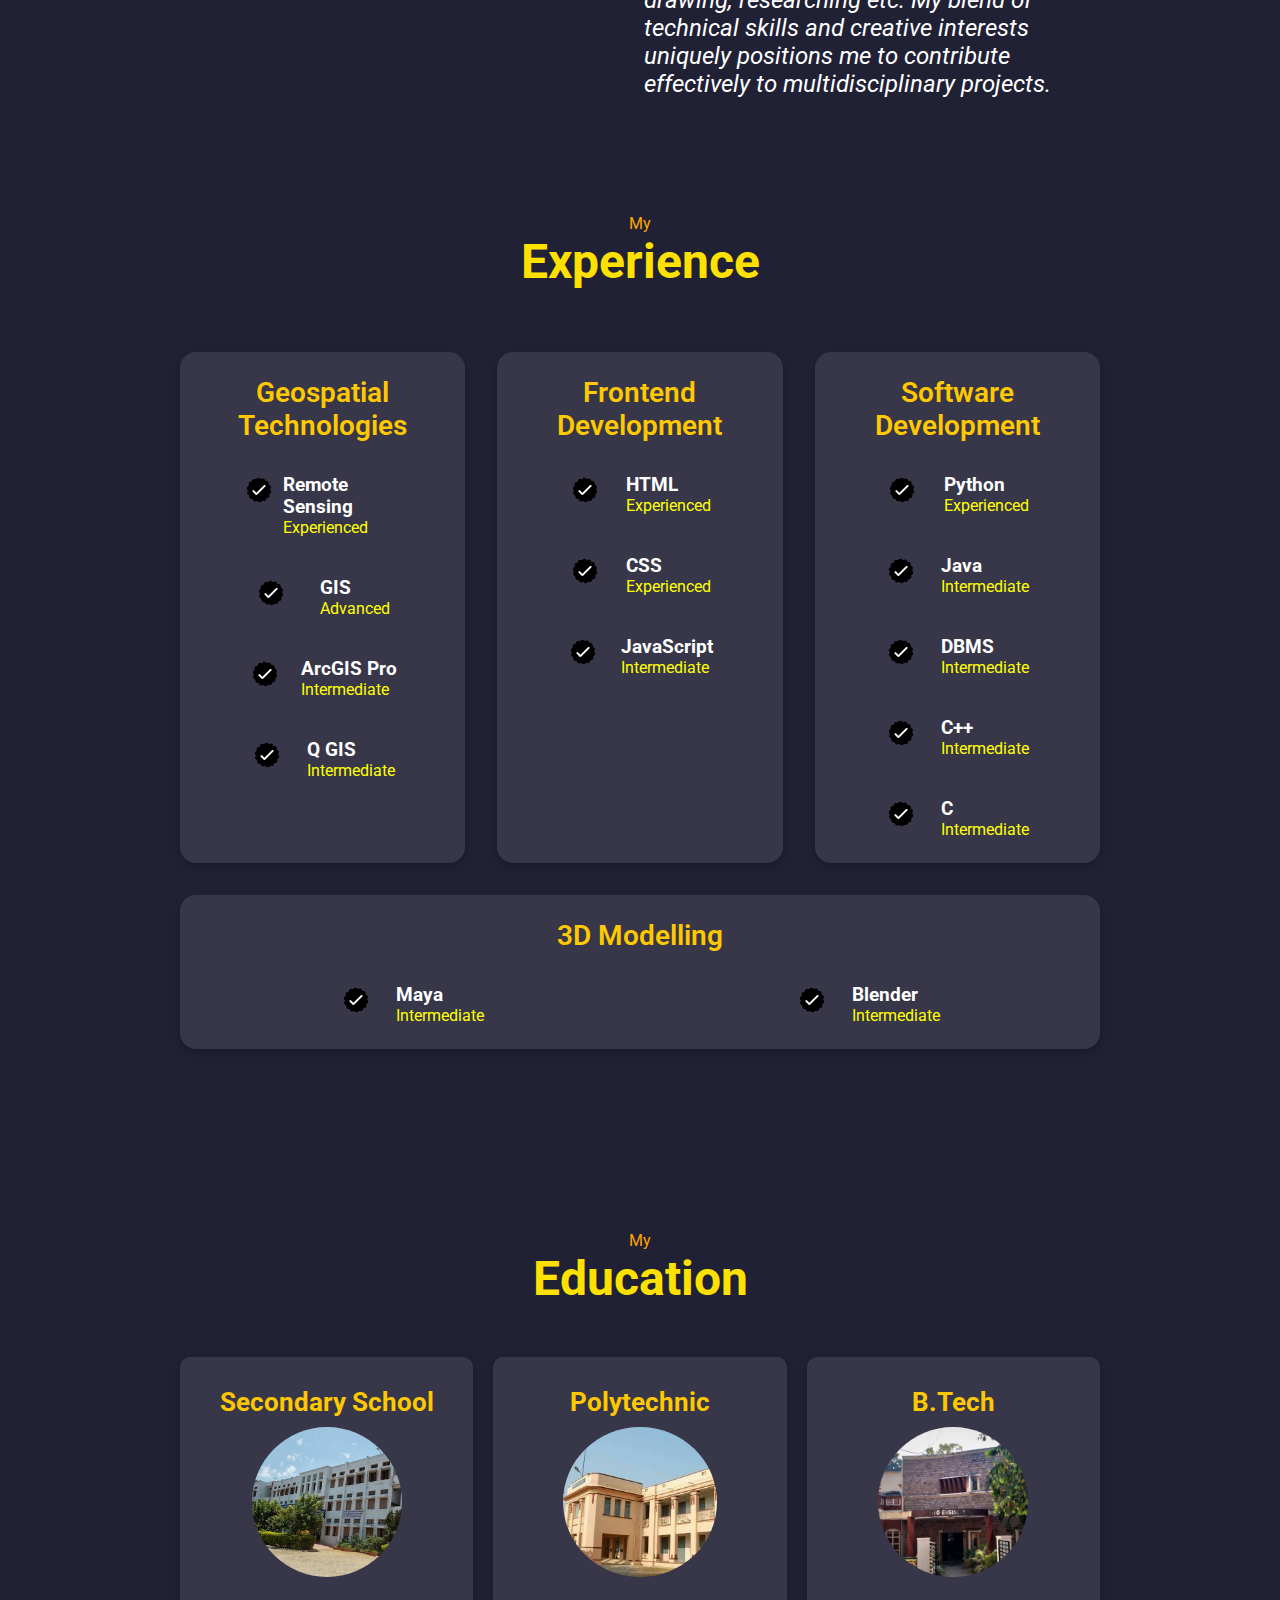
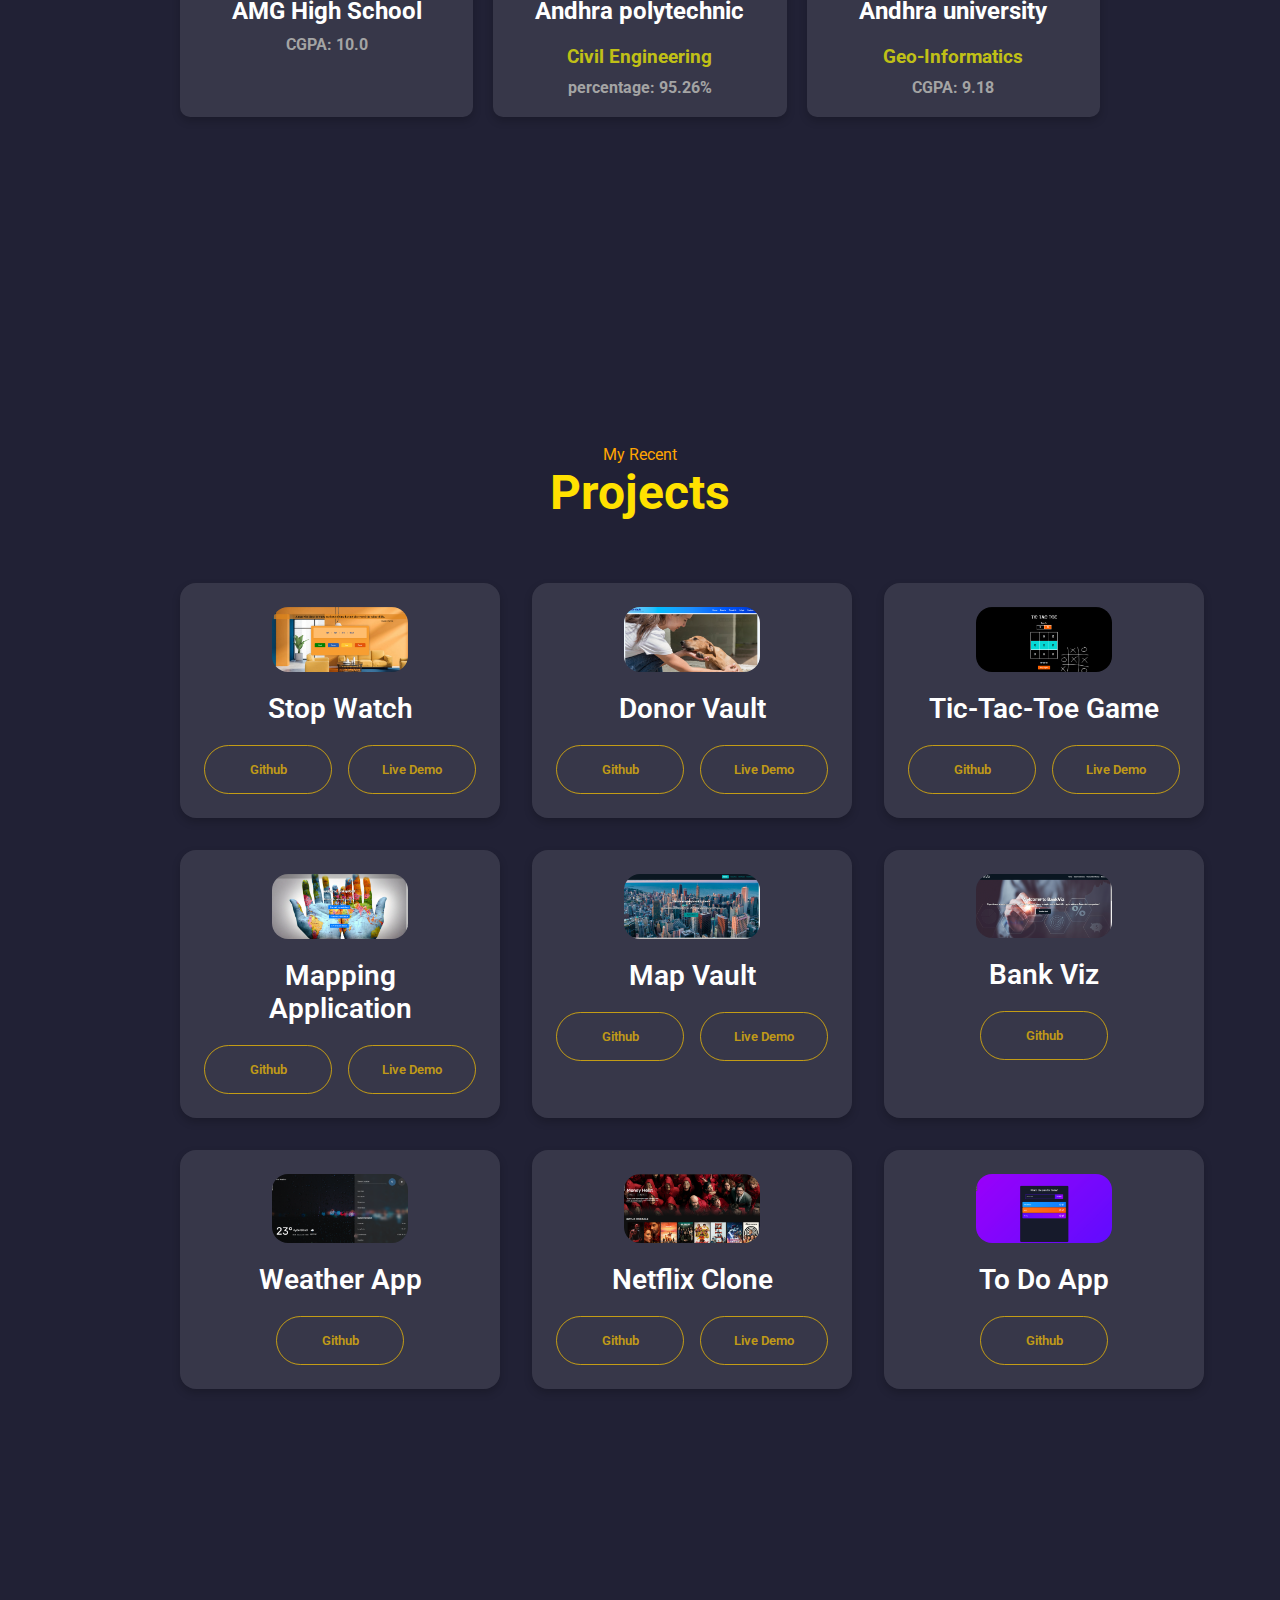
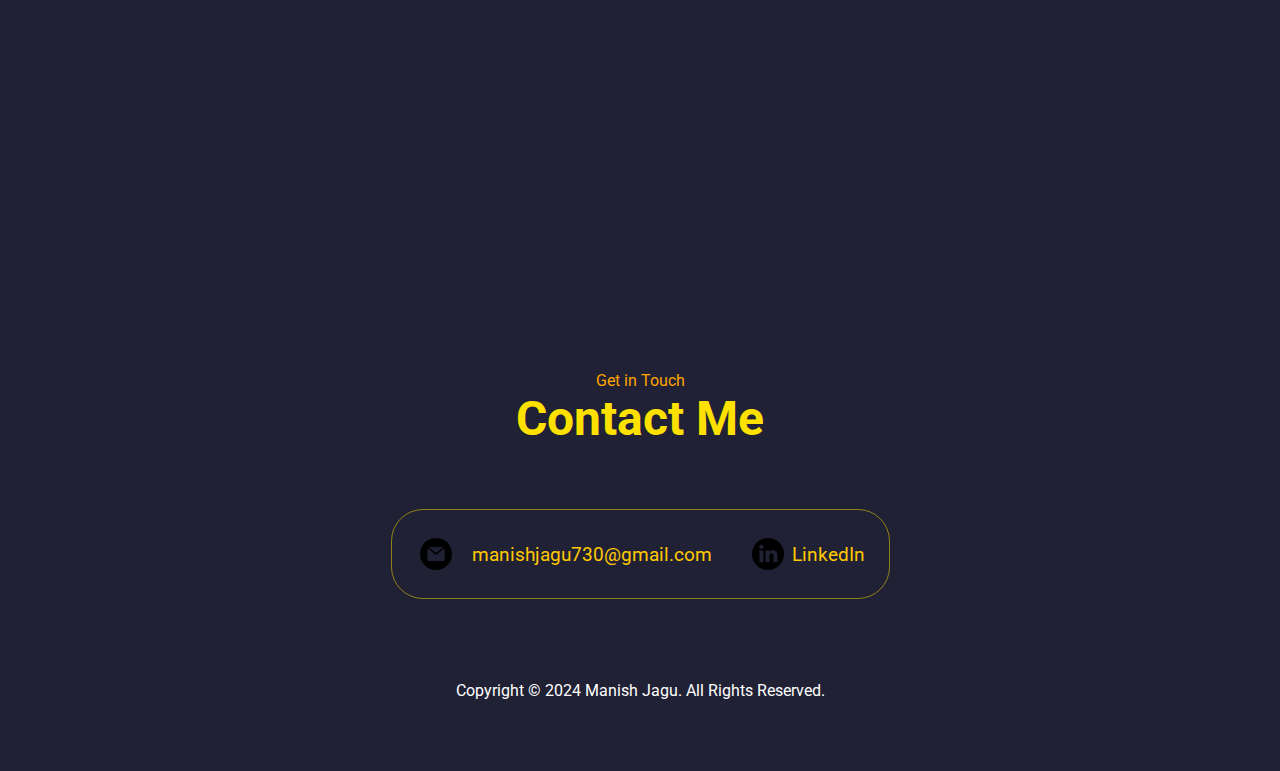
==== commit d2d4ee2f: "Add files via upload" ====
--- a/index.html
+++ b/index.html
@@ -1,3 +1,8 @@
+<!-- Name: Manish
+Task: 01 . Personal Portfolio
+Web development 
+------Bharat intern------------ -->
+
 <!DOCTYPE html>
 <html lang="en">
 <head>
@@ -439,12 +444,6 @@
             >
                 Github
             </button>
-            <button
-                class="btn btn-color-2 project-btn"
-                onclick="location.href='https://manishjaagu.github.io/The-Sparks-foundation_Task1_Basic-banking-System_Web-Development/'"
-            >
-                Live Demo
-            </button>
             </div>
             
             </div>
@@ -461,15 +460,9 @@
                 <div class="btn-container">
                 <button
                     class="btn btn-color-2 project-btn"
-                    onclick="location.href='https://github.com/ManishJaagu/InternCareer_Geospatial-Data-Analysis_Task2_Geospatial-Application-Development.git'"
+                    onclick="location.href='https://github.com/ManishJaagu/BharatIntern_WD_02.git'"
                 >
                     Github
-                </button>
-                <button
-                    class="btn btn-color-2 project-btn"
-                    onclick="location.href='https://manishjaagu.github.io/InternCareer_Geospatial-Data-Analysis_Task2_Geospatial-Application-Development/'"
-                >
-                    Live Demo
                 </button>
                 </div>
             </div>
@@ -485,13 +478,13 @@
                 <div class="btn-container">
                 <button
                     class="btn btn-color-2 project-btn"
-                    onclick="location.href='https://github.com/ManishJaagu/PRODIGY_WD_01.git'"
+                    onclick="location.href='https://github.com/ManishJaagu/BharatIntern_WD_03.git'"
                 >
                     Github
                 </button>
                 <button
                     class="btn btn-color-2 project-btn"
-                    onclick="location.href='https://manishjaagu.github.io/PRODIGY_WD_01/'"
+                    onclick="location.href='https://manishjaagu.github.io/BharatIntern_WD_03/'"
                 >
                     Live Demo
                 </button>
@@ -509,15 +502,9 @@
             <div class="btn-container">
             <button
                 class="btn btn-color-2 project-btn"
-                onclick="location.href='https://github.com/ManishJaagu/The-Sparks-foundation_Task1_Basic-banking-System_Web-Development.git'"
+                onclick="location.href='https://github.com/ManishJaagu/Main-Flow_FullStackWebDev_Task-04.git'"
             >
                 Github
-            </button>
-            <button
-                class="btn btn-color-2 project-btn"
-                onclick="location.href='https://manishjaagu.github.io/The-Sparks-foundation_Task1_Basic-banking-System_Web-Development/'"
-            >
-                Live Demo
             </button>
             </div>
             
